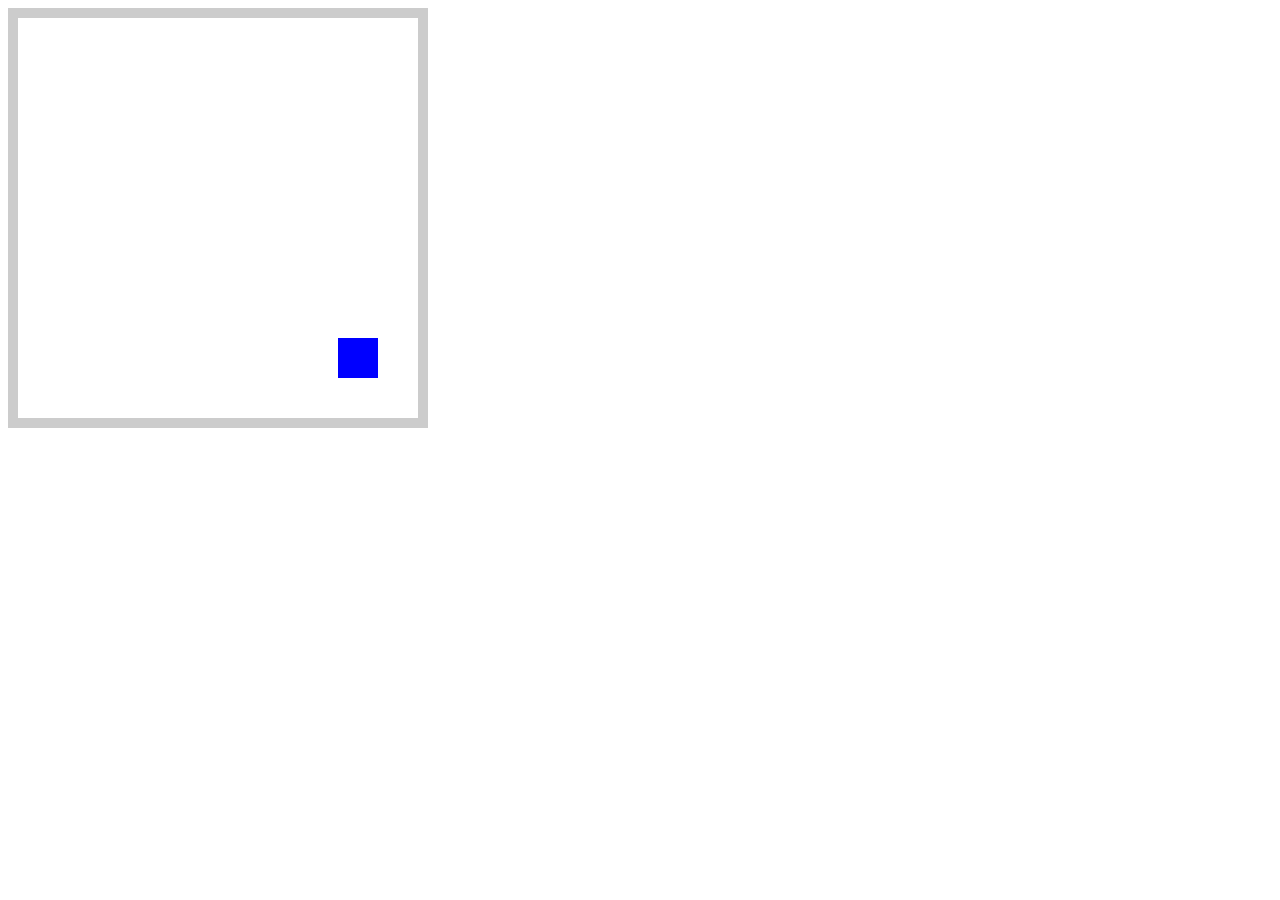
==== index.html @ 39f02aa7 "Fix code script path in index.html" ====
<!DOCTYPE html>
<html lang="pt-br">
    <head>
        <meta charset="utf-8">
        <title>PXL</title>
    </head>
    <style>
        #canvas {
            border: 10px solid #CCCCCC;
            height: 400px;
            image-rendering: pixelated;
            image-rendering: crisp-edges;
            image-rendering: -moz-crisp-edges;
            width: 400px;
        }
    </style>
    <body>
        <canvas id="canvas" width="10" height="10"></canvas>
        <audio id="audio"></audio>

        <script type="text/javascript" src="out/production/PXL/lib/kotlin.js"></script>
        <script type="text/javascript" src="out/production/PXL/PXL.js"></script>
    </body>
</html>
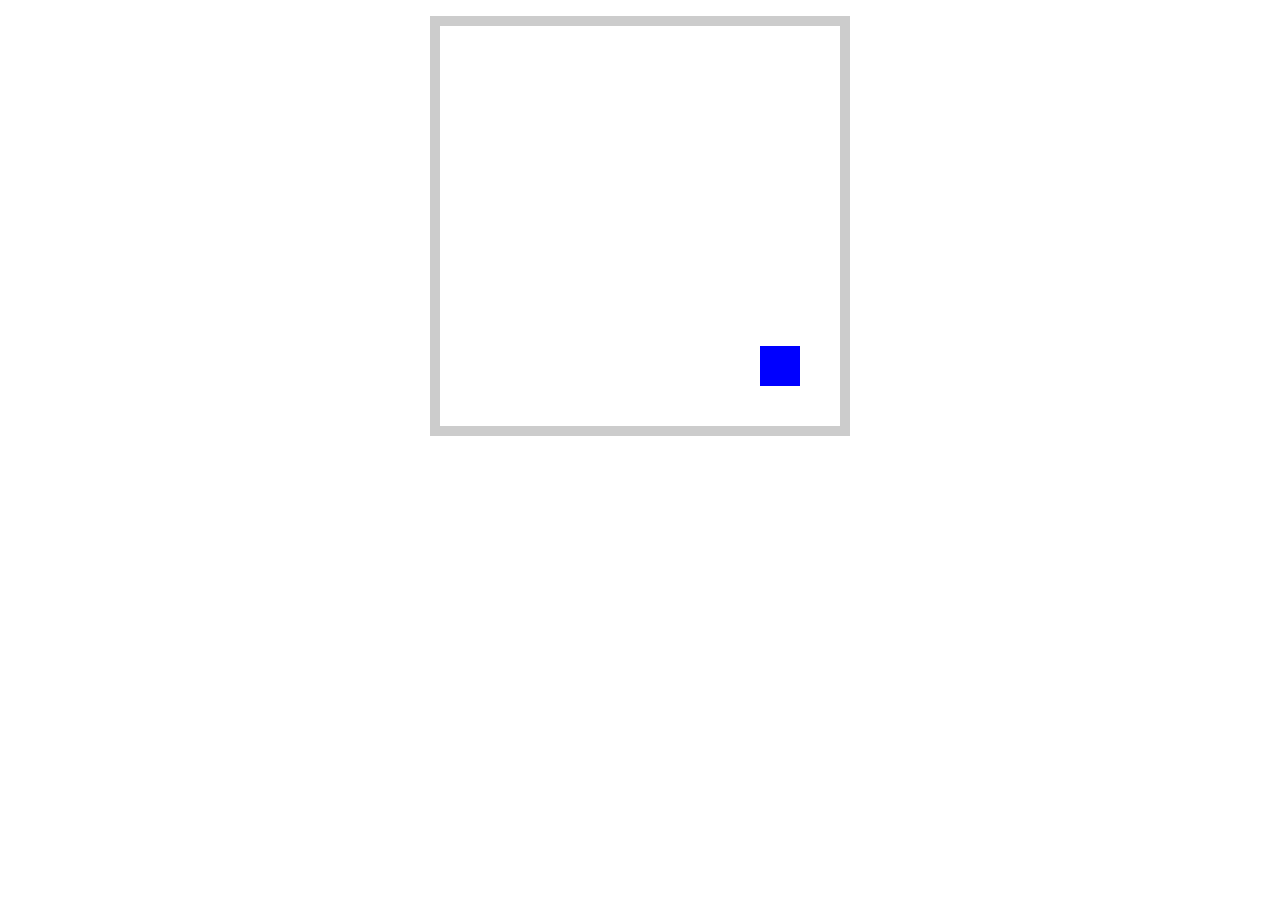
==== commit 1c9482e8: "Center canvas" ====
--- a/index.html
+++ b/index.html
@@ -15,7 +15,9 @@
         }
     </style>
     <body>
-        <canvas id="canvas" width="10" height="10"></canvas>
+        <p align="center">
+            <canvas id="canvas" width="10" height="10"></canvas>
+        </p>
         <audio id="audio"></audio>
 
         <script type="text/javascript" src="out/production/PXL/lib/kotlin.js"></script>
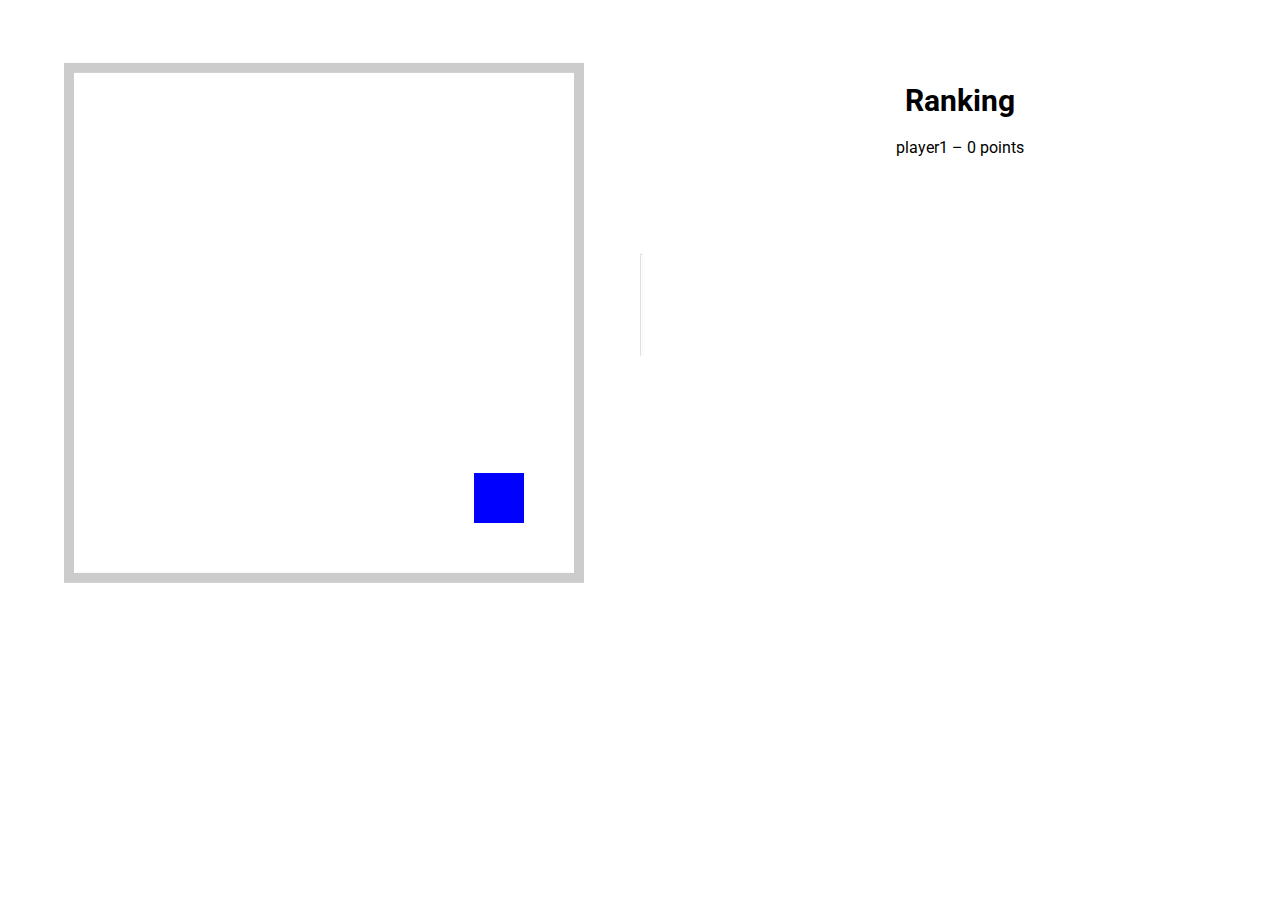
==== commit 1e660c75: "Add ranking" ====
--- a/index.html
+++ b/index.html
@@ -3,21 +3,20 @@
     <head>
         <meta charset="utf-8">
         <title>PXL</title>
+        <link rel="stylesheet" href="src/style/main.css" />
+        <link rel="stylesheet" href="src/style/game.css" />
     </head>
-    <style>
-        #canvas {
-            border: 10px solid #CCCCCC;
-            height: 400px;
-            image-rendering: pixelated;
-            image-rendering: crisp-edges;
-            image-rendering: -moz-crisp-edges;
-            width: 400px;
-        }
-    </style>
     <body>
-        <p align="center">
-            <canvas id="canvas" width="10" height="10"></canvas>
-        </p>
+        <div id="game">
+            <div class="container">
+                <canvas id="canvas" width="10" height="10"> />
+            </div>
+            <hr class="horizontal" />
+            <div class="container">
+                <h1 class="title">Ranking</h1>
+                <div id="ranking"></div>
+            </div>
+        </div>
         <audio id="audio"></audio>
 
         <script type="text/javascript" src="out/production/PXL/lib/kotlin.js"></script>
--- a/src/style/main.css
+++ b/src/style/main.css
@@ -0,0 +1,19 @@
+@import url('https://fonts.googleapis.com/css2?family=Roboto&display=swap');
+
+body {
+    font-family: 'Roboto', sans-serif;
+    margin: 0;
+    padding: 0;
+}
+
+h1 {
+    font-size: 30px;
+}
+
+hr.horizontal {
+    height: 100px;
+    position: relative;
+    opacity: .3;
+    top: 35%;
+    width: 1px;
+}--- a/src/style/game.css
+++ b/src/style/game.css
@@ -0,0 +1,25 @@
+#game {
+    align-content: center;
+    display: grid;
+    grid-template-columns: 1fr 1px 1fr;
+    grid-area: 90px;
+    transform: translateY(12%);
+}
+
+#game .container {
+    margin-left: 10%;
+    margin-right: 10%;
+}
+
+#game .container .title {
+    text-align: center;
+}
+
+#game #canvas {
+    border: 10px solid #CCCCCC;
+    height: 500px;
+    image-rendering: pixelated;
+    image-rendering: crisp-edges;
+    image-rendering: -moz-crisp-edges;
+    width: 500px;
+}